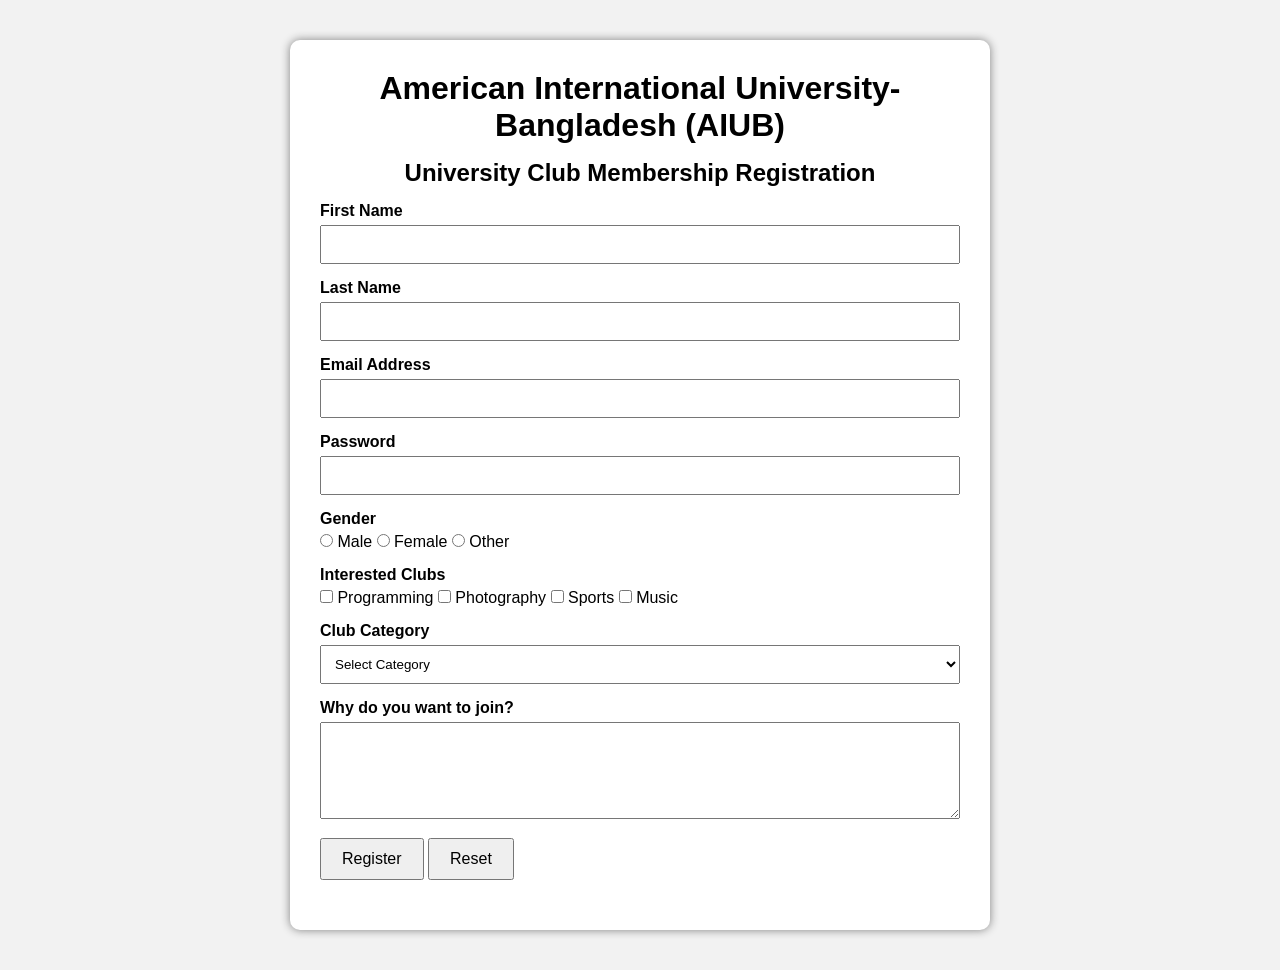
==== lab/lab_final_MID/index.html @ d1450f0d "Added University club Mebmership Registration lab Final" ====
<!DOCTYPE html>
<html lang="en">
<head>
    <meta charset="UTF-8">
    <meta name="viewport" content="width=device-width, initial-scale=1.0">
    <title>University Club Membership Registration</title>
    <link rel="stylesheet" href="style.css">
</head>
<body>

<div class="container">

<h1>American International University-Bangladesh (AIUB)</h1>
<h2>University Club Membership Registration</h2>

<form id="clubForm">

<div class="row">
<label>First Name</label>
<input type="text" id="fname">
<span class="error"></span>
</div>

<div class="row">
<label>Last Name</label>
<input type="text" id="lname">
<span class="error"></span>
</div>

<div class="row">
<label>Email Address</label>
<input type="email" id="email">
<span class="error"></span>
</div>

<div class="row">
<label>Password</label>
<input type="password" id="password">
<span class="error"></span>
</div>

<div class="row">
<label>Gender</label>

<input type="radio" name="gender" value="Male"> Male
<input type="radio" name="gender" value="Female"> Female
<input type="radio" name="gender" value="Other"> Other

<span class="error"></span>
</div>

<div class="row">
<label>Interested Clubs</label>

<input type="checkbox" name="club" value="Programming"> Programming

<input type="checkbox" name="club" value="Photography"> Photography

<input type="checkbox" name="club" value="Sports"> Sports

<input type="checkbox" name="club" value="Music"> Music

<span class="error"></span>
</div>

<div class="row">
<label>Club Category</label>

<select id="category">
<option value="">Select Category</option>
<option>Technical</option>
<option>Cultural</option>
<option>Sports</option>
<option>Social Service</option>
</select>

<span class="error"></span>
</div>

<div class="row">
<label>Why do you want to join?</label>

<textarea id="reason" rows="5"></textarea>

<span class="error"></span>
</div>

<div class="row">
<button type="submit">Register</button>
<button type="reset">Reset</button>
</div>

</form>

<p id="success"></p>

</div>

<script src="script.js"></script>

</body>
</html>
---- lab/lab_final_MID/style.css ----
*{
    margin:0;
    padding:0;
    box-sizing:border-box;
    font-family:Arial, Helvetica, sans-serif;
}

body{
    background:#f2f2f2;
}

.container{
    width:700px;
    margin:40px auto;
    background:rgb(255, 255, 255);
    padding:30px;
    border-radius:10px;
    box-shadow:0px 0px 10px gray;
}

h1,h2{
    text-align:center;
    margin-bottom:15px;
}

.row{
    margin:15px 0;
}

label{
    display:block;
    font-weight:bold;
    margin-bottom:5px;
}

input[type=text],
input[type=email],
input[type=password],
select,
textarea{
    width:100%;
    padding:10px;
}

button{
    padding:10px 20px;
    font-size:16px;
    cursor:pointer;
}

.error{
    color:red;
    font-size:14px;
}

#success{
    color:green;
    text-align:center;
    margin-top:20px;
    font-weight:bold;
}
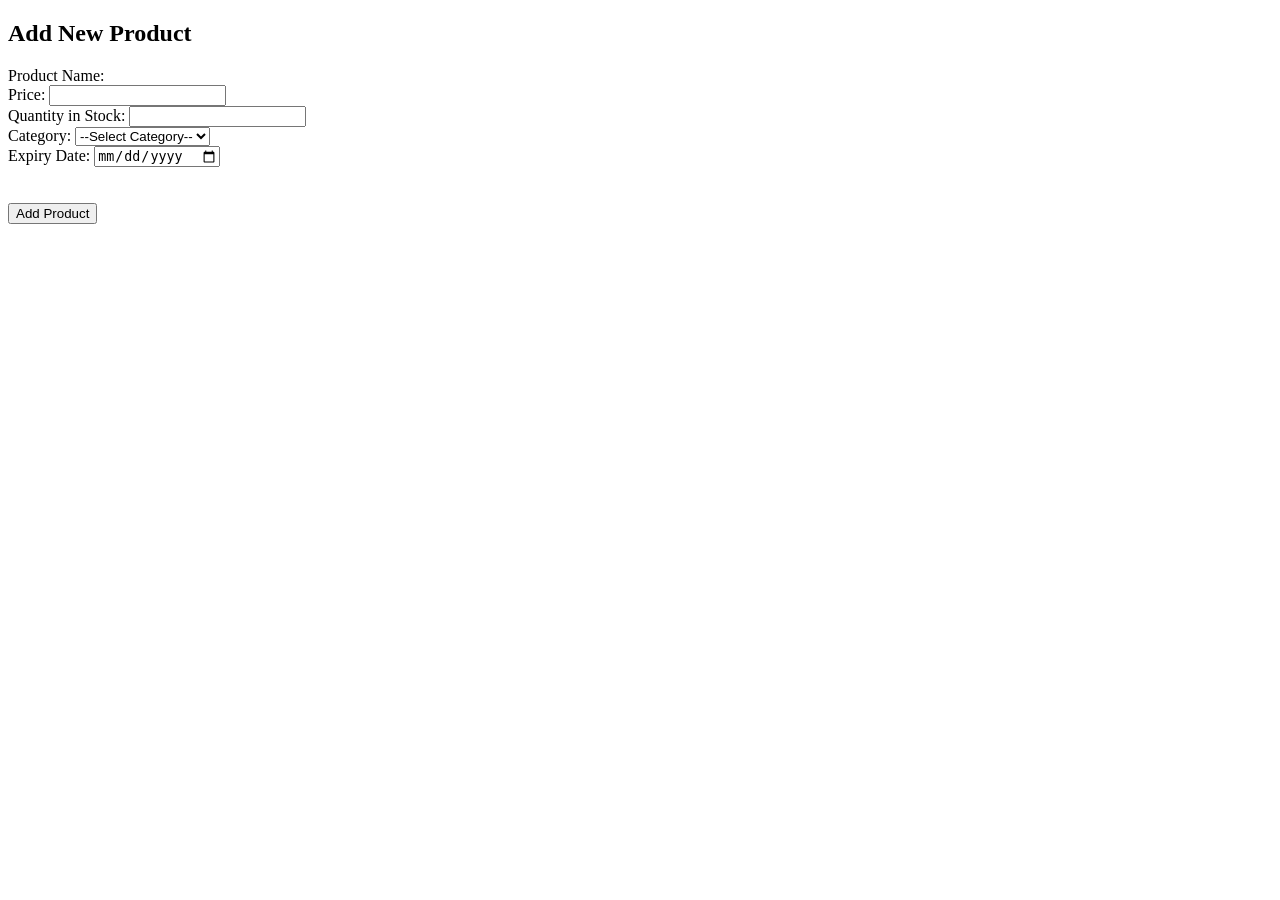
==== commit d9bcc046: "Lab 1" ====
--- a/lab/lab_final_MID/index.html
+++ b/lab/lab_final_MID/index.html
@@ -1,102 +1,32 @@
 <!DOCTYPE html>
-<html lang="en">
-<head>
-    <meta charset="UTF-8">
-    <meta name="viewport" content="width=device-width, initial-scale=1.0">
-    <title>University Club Membership Registration</title>
-    <link rel="stylesheet" href="style.css">
-</head>
 <body>
+ <h2>Add New Product</h2>
+ <form id="productForm">
+ <label>Product Name:</label>
+ <!-- <input type="text" id="productName"> -->
+ <span class="error"></span><br>
 
-<div class="container">
+ <label>Price:</label>
+ <input type="number" id="price">
+ <span class="error"></span><br>
+ <label>Quantity in Stock:</label>
+ <input type="number" id="quantity">
+ <span class="error"></span><br>
+ <label>Category:</label>
 
-<h1>American International University-Bangladesh (AIUB)</h1>
-<h2>University Club Membership Registration</h2>
-
-<form id="clubForm">
-
-<div class="row">
-<label>First Name</label>
-<input type="text" id="fname">
-<span class="error"></span>
-</div>
-
-<div class="row">
-<label>Last Name</label>
-<input type="text" id="lname">
-<span class="error"></span>
-</div>
-
-<div class="row">
-<label>Email Address</label>
-<input type="email" id="email">
-<span class="error"></span>
-</div>
-
-<div class="row">
-<label>Password</label>
-<input type="password" id="password">
-<span class="error"></span>
-</div>
-
-<div class="row">
-<label>Gender</label>
-
-<input type="radio" name="gender" value="Male"> Male
-<input type="radio" name="gender" value="Female"> Female
-<input type="radio" name="gender" value="Other"> Other
-
-<span class="error"></span>
-</div>
-
-<div class="row">
-<label>Interested Clubs</label>
-
-<input type="checkbox" name="club" value="Programming"> Programming
-
-<input type="checkbox" name="club" value="Photography"> Photography
-
-<input type="checkbox" name="club" value="Sports"> Sports
-
-<input type="checkbox" name="club" value="Music"> Music
-
-<span class="error"></span>
-</div>
-
-<div class="row">
-<label>Club Category</label>
-
-<select id="category">
-<option value="">Select Category</option>
-<option>Technical</option>
-<option>Cultural</option>
-<option>Sports</option>
-<option>Social Service</option>
-</select>
-
-<span class="error"></span>
-</div>
-
-<div class="row">
-<label>Why do you want to join?</label>
-
-<textarea id="reason" rows="5"></textarea>
-
-<span class="error"></span>
-</div>
-
-<div class="row">
-<button type="submit">Register</button>
-<button type="reset">Reset</button>
-</div>
-
-</form>
-
-<p id="success"></p>
-
-</div>
-
-<script src="script.js"></script>
-
+ 
+ <select id="category">
+ <option value="">--Select Category--</option>
+ <option value="electronics">Electronics</option>
+ <option value="clothing">Clothing</option>
+ </select>
+ <span class="error"></span><br>
+ <label>Expiry Date:</label>
+ <input type="date" id="expiryDate">
+ <span class="error"></span><br>
+ <br><br>
+ <button type="submit">Add Product</button>
+ </form>
+ <script src="validations.js"></script>
 </body>
 </html>
